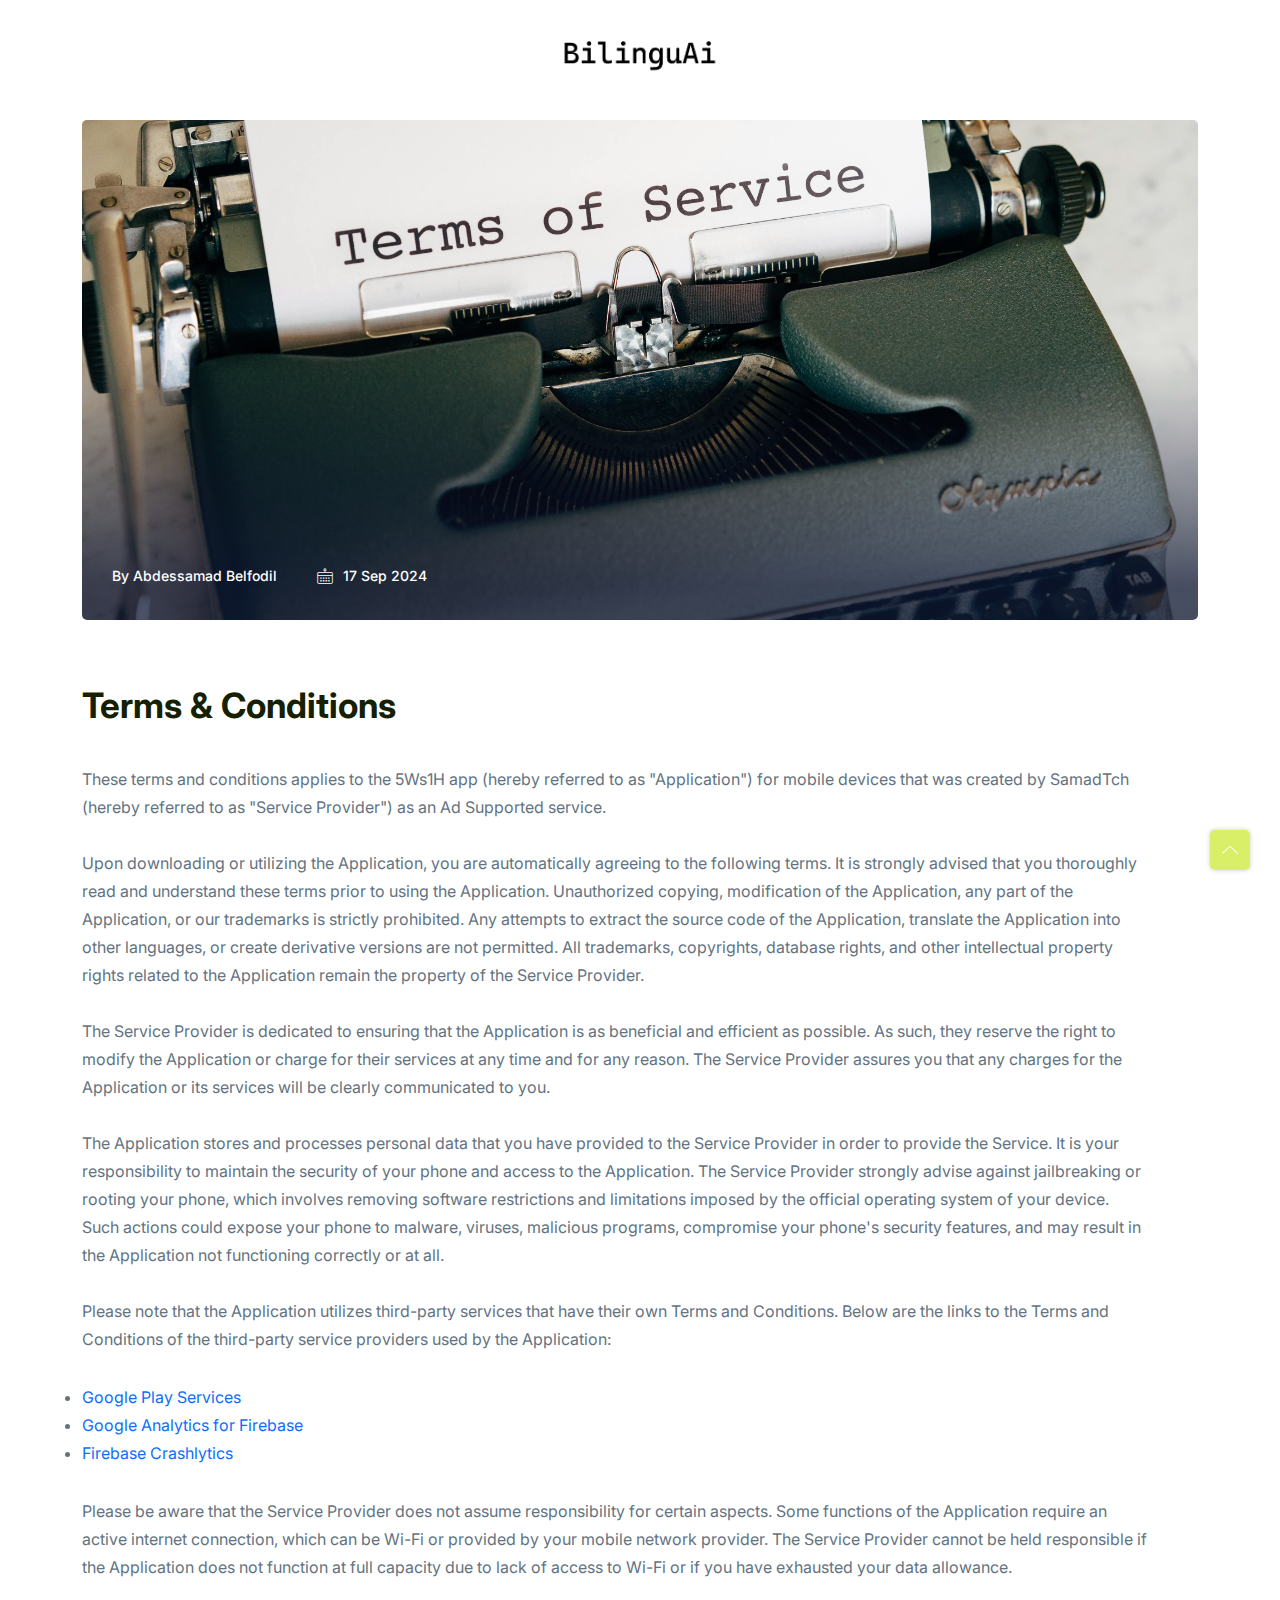
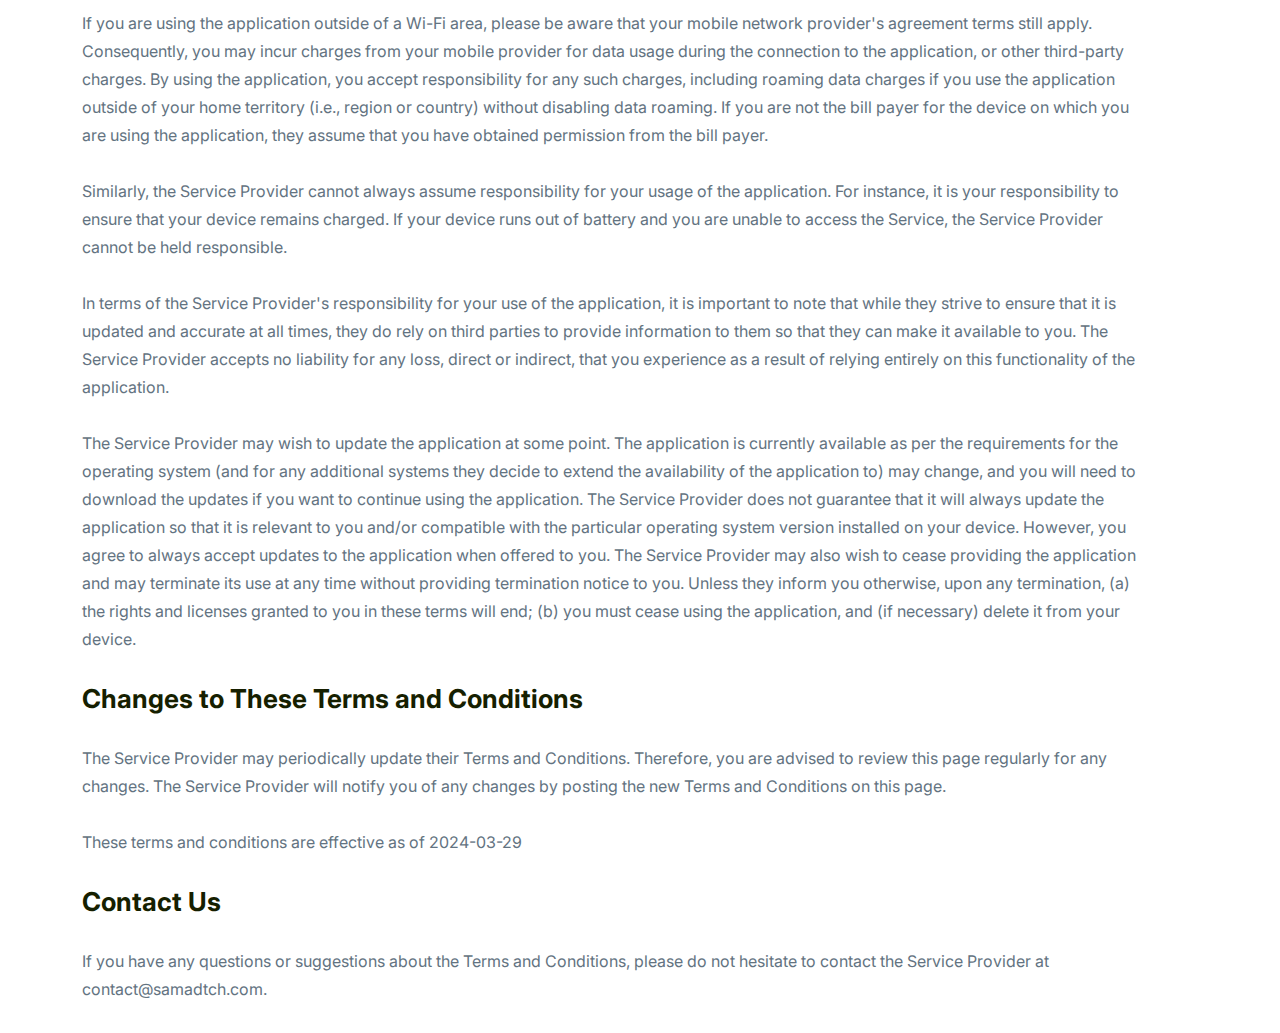
==== tos.html @ 6e600acc "first commit" ====
<!DOCTYPE html>
<html lang="en">
  <head>
    <meta charset="UTF-8" />
    <meta http-equiv="X-UA-Compatible" content="IE=edge" />
    <meta name="viewport" content="width=device-width, initial-scale=1.0" />
    <title>5Ws1H - Terms of Service</title>

    <!--====== Favicon Icon ======-->
    <link
      rel="shortcut icon"
      href="assets/images/favicon.ico"
      type="image/ico"
    />

    <!-- ===== All CSS files ===== -->
    <link rel="stylesheet" href="assets/css/bootstrap.min.css" />
    <link rel="stylesheet" href="assets/css/animate.css" />
    <link rel="stylesheet" href="assets/css/lineicons.css" />
    <link rel="stylesheet" href="assets/css/ud-styles.css" />
  </head>

  <body>
    <!-- ====== Header Start ====== -->
    <header class="ud-header">
      <div class="container">
        <div class="row">
          <div class="col-lg-12">
            <nav class="navbar navbar-expand-lg">
              <a class="navbar-brand" href="index.html">
                <img src="assets/images/logo/logo.png" alt="Logo" />
              </a>
            </nav>
          </div>
        </div>
      </div>
    </header>
    <!-- ====== Header End ====== -->

    <!-- ====== Hero Start ====== -->
    <section class="ud-blog-details">
      <div class="container">
        <div class="row">
          <div class="col-lg-12">
            <div class="ud-blog-details-image">
              <img
                src="assets/images/blog/tos.jpg"
                alt="blog details"
              />
              <div class="ud-blog-overlay">
                <div class="ud-blog-overlay-content">
                  <div class="ud-blog-author">
                    <span>
                      By <a href="javascript:void(0)"> Abdessamad Belfodil </a>
                    </span>
                  </div>

                  <div class="ud-blog-meta">
                    <p class="date">
                      <i class="lni lni-calendar"></i> <span>17 Sep 2024</span>
                    </p>
                  </div>
                </div>
              </div>
            </div>
          </div>

          <div class="col-lg-12">
            <div class="ud-blog-details-content">
              <h2 class="ud-blog-details-title">Terms & Conditions</h2>
              <p class="ud-blog-details-para">
                These terms and conditions applies to the 5Ws1H app (hereby
                referred to as "Application") for mobile devices that was
                created by SamadTch (hereby referred to as "Service Provider")
                as an Ad Supported service. <br /><br />
                Upon downloading or utilizing the Application, you are
                automatically agreeing to the following terms. It is strongly
                advised that you thoroughly read and understand these terms
                prior to using the Application. Unauthorized copying,
                modification of the Application, any part of the Application, or
                our trademarks is strictly prohibited. Any attempts to extract
                the source code of the Application, translate the Application
                into other languages, or create derivative versions are not
                permitted. All trademarks, copyrights, database rights, and
                other intellectual property rights related to the Application
                remain the property of the Service Provider. <br /><br />
                The Service Provider is dedicated to ensuring that the
                Application is as beneficial and efficient as possible. As such,
                they reserve the right to modify the Application or charge for
                their services at any time and for any reason. The Service
                Provider assures you that any charges for the Application or its
                services will be clearly communicated to you. <br /><br />
                The Application stores and processes personal data that you have
                provided to the Service Provider in order to provide the
                Service. It is your responsibility to maintain the security of
                your phone and access to the Application. The Service Provider
                strongly advise against jailbreaking or rooting your phone,
                which involves removing software restrictions and limitations
                imposed by the official operating system of your device. Such
                actions could expose your phone to malware, viruses, malicious
                programs, compromise your phone's security features, and may
                result in the Application not functioning correctly or at all.
                <br /><br />
                Please note that the Application utilizes third-party services
                that have their own Terms and Conditions. Below are the links to
                the Terms and Conditions of the third-party service providers
                used by the Application:
              </p>

              
              <ul class="ud-blog-details-para">
                <li>
                  <a
                    href="https://www.google.com/policies/privacy/"
                    target="_blank"
                    rel="noopener noreferrer"
                    >Google Play Services</a
                  >
                </li>
                <li>
                  <a
                    href="https://firebase.google.com/support/privacy"
                    target="_blank"
                    rel="noopener noreferrer"
                    >Google Analytics for Firebase</a
                  >
                </li>
                <li>
                  <a
                    href="https://firebase.google.com/support/privacy/"
                    target="_blank"
                    rel="noopener noreferrer"
                    >Firebase Crashlytics</a
                  >
                </li>
              </ul>

              <p class="ud-blog-details-para">
                Please be aware that the Service Provider does not assume
                responsibility for certain aspects. Some functions of the
                Application require an active internet connection, which can be
                Wi-Fi or provided by your mobile network provider. The Service
                Provider cannot be held responsible if the Application does not
                function at full capacity due to lack of access to Wi-Fi or if
                you have exhausted your data allowance. <br /><br />
                If you are using the application outside of a Wi-Fi area, please
                be aware that your mobile network provider's agreement terms
                still apply. Consequently, you may incur charges from your
                mobile provider for data usage during the connection to the
                application, or other third-party charges. By using the
                application, you accept responsibility for any such charges,
                including roaming data charges if you use the application
                outside of your home territory (i.e., region or country) without
                disabling data roaming. If you are not the bill payer for the
                device on which you are using the application, they assume that
                you have obtained permission from the bill payer. <br /><br />
                Similarly, the Service Provider cannot always assume
                responsibility for your usage of the application. For instance,
                it is your responsibility to ensure that your device remains
                charged. If your device runs out of battery and you are unable
                to access the Service, the Service Provider cannot be held
                responsible. <br /><br />
                In terms of the Service Provider's responsibility for your use
                of the application, it is important to note that while they
                strive to ensure that it is updated and accurate at all times,
                they do rely on third parties to provide information to them so
                that they can make it available to you. The Service Provider
                accepts no liability for any loss, direct or indirect, that you
                experience as a result of relying entirely on this functionality
                of the application. <br /><br />
                The Service Provider may wish to update the application at some
                point. The application is currently available as per the
                requirements for the operating system (and for any additional
                systems they decide to extend the availability of the
                application to) may change, and you will need to download the
                updates if you want to continue using the application. The
                Service Provider does not guarantee that it will always update
                the application so that it is relevant to you and/or compatible
                with the particular operating system version installed on your
                device. However, you agree to always accept updates to the
                application when offered to you. The Service Provider may also
                wish to cease providing the application and may terminate its
                use at any time without providing termination notice to you.
                Unless they inform you otherwise, upon any termination, (a) the
                rights and licenses granted to you in these terms will end; (b)
                you must cease using the application, and (if necessary) delete
                it from your device.
              </p>

              <h3 class="ud-blog-details-subtitle">
                Changes to These Terms and Conditions
              </h3>

              <p class="ud-blog-details-para">
                The Service Provider may periodically update their Terms and
                Conditions. Therefore, you are advised to review this page
                regularly for any changes. The Service Provider will notify you
                of any changes by posting the new Terms and Conditions on this
                page. <br /><br />
                These terms and conditions are effective as of 2024-03-29
              </p>

              <h3 class="ud-blog-details-subtitle">Contact Us</h3>

              <p class="ud-blog-details-para">
                If you have any questions or suggestions about the Terms and
                Conditions, please do not hesitate to contact the Service
                Provider at contact@samadtch.com.
              </p>
            </div>
          </div>
        </div>
      </div>
    </section>
    <!-- ====== Hero End ====== -->

    <!-- ====== Back To Top Start ====== -->
    <a href="javascript:void(0)" class="back-to-top">
      <i class="lni lni-chevron-up"> </i>
    </a>
    <!-- ====== Back To Top End ====== -->

    <!-- ====== All Javascript Files ====== -->
    <script src="assets/js/bootstrap.bundle.min.js"></script>
    <script src="assets/js/wow.min.js"></script>
    <script src="assets/js/main.js"></script>
    <script>
      // ==== for menu scroll
      const pageLink = document.querySelectorAll(".ud-menu-scroll");

      pageLink.forEach((elem) => {
        elem.addEventListener("click", (e) => {
          e.preventDefault();
          document.querySelector(elem.getAttribute("href")).scrollIntoView({
            behavior: "smooth",
            offsetTop: 1 - 60,
          });
        });
      });

      // section menu active
      function onScroll(event) {
        const sections = document.querySelectorAll(".ud-menu-scroll");
        const scrollPos =
          window.pageYOffset ||
          document.documentElement.scrollTop ||
          document.body.scrollTop;

        for (let i = 0; i < sections.length; i++) {
          const currLink = sections[i];
          const val = currLink.getAttribute("href");
          const refElement = document.querySelector(val);
          const scrollTopMinus = scrollPos + 73;
          if (
            refElement.offsetTop <= scrollTopMinus &&
            refElement.offsetTop + refElement.offsetHeight > scrollTopMinus
          ) {
            document
              .querySelector(".ud-menu-scroll")
              .classList.remove("active");
            currLink.classList.add("active");
          } else {
            currLink.classList.remove("active");
          }
        }
      }

      window.document.addEventListener("scroll", onScroll);
    </script>
  </body>
</html>
---- assets/css/ud-styles.css ----
/*===========================
  COMMON css 
===========================*/
@import url("https://fonts.googleapis.com/css2?family=Inter:wght@200;300;400;500;600;700;800;900&display=swap");
:root {
  --font: "Inter", sans-serif;
  --body-color: #637381;
  --heading-color: #161F00;
  --primary-color: #DAEF68;
  --white: #FFFFFF;
}

body {
  font-family: var(--font);
  font-weight: normal;
  font-style: normal;
  color: var(--body-color);
  overflow-x: hidden;
}

* {
  margin: 0;
  padding: 0;
  -webkit-box-sizing: border-box;
  box-sizing: border-box;
}

img {
  max-width: 100%;
}

a,
button,
input,
textarea {
  -webkit-transition: all 0.3s ease-out 0s;
  transition: all 0.3s ease-out 0s;
}

a,
a:focus,
input:focus,
textarea:focus,
button:focus,
.navbar-toggler:focus {
  text-decoration: none;
  outline: none;
  -webkit-box-shadow: none;
          box-shadow: none;
}

a:focus,
a:hover {
  text-decoration: none;
}

i,
span,
a {
  display: inline-block;
}

audio,
canvas,
iframe,
img,
svg,
video {
  vertical-align: middle;
}

h1,
h2,
h3,
h4,
h5,
h6 {
  font-weight: 700;
  color: var(--heading-color);
  margin: 0px;
}

h1 {
  font-size: 48px;
}

h2 {
  font-size: 36px;
}

h3 {
  font-size: 28px;
}

h4 {
  font-size: 22px;
}

h5 {
  font-size: 18px;
}

h6 {
  font-size: 16px;
}

ul,
ol {
  margin: 0px;
  padding: 0px;
}

p {
  font-size: 16px;
  font-weight: 400;
  line-height: 26px;
  color: var(--body-color);
  margin: 0px;
}

.bg_cover {
  background-position: center center;
  background-size: cover;
  background-repeat: no-repeat;
  width: 100%;
  height: 100%;
}

/*===== All Button Style =====*/
.ud-main-btn {
  display: inline-block;
  text-align: center;
  white-space: nowrap;
  vertical-align: middle;
  font-weight: 500;
  font-size: 16px;
  border-radius: 5px;
  padding: 15px 25px;
  border: 1px solid transparent;
  color: var(--white);
  cursor: pointer;
  z-index: 5;
  -webkit-transition: all 0.4s ease-out 0s;
  transition: all 0.4s ease-out 0s;
  background: var(--primary-color);
}

.ud-main-btn:hover {
  color: var(--white);
  background: var(--heading-color);
}

@media (max-width: 767px) {
  .container {
    padding-left: 40px;
    padding-right: 40px;
  }
}

@media only screen and (min-width: 576px) and (max-width: 767px) {
  .container {
    padding-left: 20px;
    padding-right: 20px;
  }
}

.back-to-top {
  width: 40px;
  height: 40px;
  line-height: 40px;
  background: var(--primary-color);
  -webkit-box-shadow: 0px 0px 5px rgba(0, 0, 0, 0.2);
          box-shadow: 0px 0px 5px rgba(0, 0, 0, 0.2);
  text-align: center;
  -webkit-box-pack: center;
      -ms-flex-pack: center;
          justify-content: center;
  -webkit-box-align: center;
      -ms-flex-align: center;
          align-items: center;
  border-radius: 5px;
  position: fixed;
  right: 30px;
  bottom: 30px;
  z-index: 99;
  color: var(--white);
}

.back-to-top:hover {
  color: var(--white);
  background: var(--heading-color);
}

/* ===== Header CSS ===== */
.ud-header {
  position: absolute;
  top: 0;
  left: 0;
  width: 100%;
  z-index: 99;
  -webkit-transition: all 0.3s ease-out 0s;
  transition: all 0.3s ease-out 0s;
}

.sticky {
  position: fixed;
  z-index: 99;
  -webkit-backdrop-filter: blur(5px);
          backdrop-filter: blur(5px);
  -webkit-box-shadow: inset 0 -1px 0 0 rgba(0, 0, 0, 0.1);
  box-shadow: inset 0 -1px 0 0 rgba(0, 0, 0, 0.1);
  -webkit-transition: all 0.3s ease-out 0s;
  transition: all 0.3s ease-out 0s;
}

.sticky .navbar {
  padding: 0;
}

.navbar {
  padding: 0px 0;
  border-radius: 5px;
  position: relative;
  -webkit-transition: all 0.3s ease-out 0s;
  transition: all 0.3s ease-out 0s;
}

.navbar-brand {
  margin: 32px auto;
  padding: 0;
}

@media only screen and (min-width: 768px) and (max-width: 991px), (max-width: 767px) {
  .navbar-brand {
    padding: 5px 0px;
  }
}

.navbar-brand img {
  max-width: 160px;
}

.navbar-toggler {
  padding: 0;
}

.navbar-toggler .toggler-icon {
  width: 30px;
  height: 2px;
  background-color: var(--white);
  display: block;
  margin: 5px 0;
  position: relative;
  -webkit-transition: all 0.3s ease-out 0s;
  transition: all 0.3s ease-out 0s;
}

.navbar-toggler.active .toggler-icon:nth-of-type(1) {
  -webkit-transform: rotate(45deg);
  transform: rotate(45deg);
  top: 7px;
}

.navbar-toggler.active .toggler-icon:nth-of-type(2) {
  opacity: 0;
}

.navbar-toggler.active .toggler-icon:nth-of-type(3) {
  -webkit-transform: rotate(135deg);
  transform: rotate(135deg);
  top: -7px;
}

@media only screen and (min-width: 768px) and (max-width: 991px), (max-width: 767px) {
  .navbar-collapse {
    position: absolute;
    top: 100%;
    right: 0;
    max-width: 300px;
    width: 100%;
    background-color: var(--white);
    z-index: 9;
    -webkit-box-shadow: 0px 15px 20px 0px rgba(0, 0, 0, 0.1);
    box-shadow: 0px 15px 20px 0px rgba(0, 0, 0, 0.1);
    padding: 0px;
    display: none;
    border-radius: 5px;
  }
  .navbar-collapse.show {
    display: block;
  }
}

@media only screen and (min-width: 768px) and (max-width: 991px), (max-width: 767px) {
  .navbar-nav {
    padding: 20px 30px;
  }
}

.navbar-nav .nav-item {
  position: relative;
  padding: 0px 20px;
}

@media only screen and (min-width: 992px) and (max-width: 1199px) {
  .navbar-nav .nav-item {
    padding: 0px 12px;
  }
}

@media only screen and (min-width: 768px) and (max-width: 991px), (max-width: 767px) {
  .navbar-nav .nav-item {
    padding: 0px;
  }
}

.navbar-nav .nav-item > a {
  font-size: 16px;
  font-weight: 400;
  color: var(--white);
  -webkit-transition: all 0.3s ease-out 0s;
  transition: all 0.3s ease-out 0s;
  padding: 25px 8px;
  position: relative;
}

@media only screen and (min-width: 768px) and (max-width: 991px), (max-width: 767px) {
  .navbar-nav .nav-item > a {
    display: block;
    padding: 8px 0;
    color: var(--heading-color);
  }
}

.navbar-nav .nav-item > a:hover, .navbar-nav .nav-item > a.active {
  color: var(--white);
  opacity: 0.5;
}

@media only screen and (min-width: 768px) and (max-width: 991px), (max-width: 767px) {
  .navbar-nav .nav-item > a:hover, .navbar-nav .nav-item > a.active {
    color: var(--primary-color);
    opacity: 1;
  }
}

.navbar-nav .nav-item .ud-submenu {
  position: absolute;
  width: 250px;
  background: var(--white);
  top: 110%;
  padding: 20px 30px;
  -webkit-box-shadow: 0 15px 44px rgba(140, 140, 140, 0.18);
          box-shadow: 0 15px 44px rgba(140, 140, 140, 0.18);
  border-radius: 5px;
  opacity: 0;
  visibility: hidden;
  -webkit-transition: all 0.3s ease-out 0s;
  transition: all 0.3s ease-out 0s;
}

@media only screen and (min-width: 768px) and (max-width: 991px), (max-width: 767px) {
  .navbar-nav .nav-item .ud-submenu {
    position: static;
    -webkit-box-shadow: none;
            box-shadow: none;
    width: 100%;
    padding: 0px;
    opacity: 1;
    visibility: visible;
    display: none;
  }
}

.navbar-nav .nav-item .ud-submenu.show {
  display: block;
}

.navbar-nav .nav-item .ud-submenu .ud-submenu-link {
  padding: 7px 0;
  color: var(--heading-color);
  font-size: 14px;
}

.navbar-nav .nav-item .ud-submenu .ud-submenu-link:hover {
  color: var(--primary-color);
}

.navbar-nav .nav-item:hover > a {
  color: var(--white);
  opacity: 0.5;
}

@media only screen and (min-width: 768px) and (max-width: 991px), (max-width: 767px) {
  .navbar-nav .nav-item:hover > a {
    color: var(--primary-color);
    opacity: 1;
  }
}

.navbar-nav .nav-item:hover > .ud-submenu {
  opacity: 1;
  visibility: visible;
  top: 100%;
}

.navbar-nav .nav-item.nav-item-has-children > a {
  position: relative;
}

.navbar-nav .nav-item.nav-item-has-children > a::after {
  content: "";
  -webkit-box-sizing: border-box;
          box-sizing: border-box;
  position: absolute;
  width: 10px;
  height: 10px;
  border-bottom: 2px solid;
  border-right: 2px solid;
  -webkit-transform: rotate(45deg) translateY(-50%);
          transform: rotate(45deg) translateY(-50%);
  right: -15px;
  top: 50%;
  margin-top: -2px;
}

@media only screen and (min-width: 768px) and (max-width: 991px), (max-width: 767px) {
  .navbar-nav .nav-item.nav-item-has-children > a::after {
    right: 5px;
  }
}

@media only screen and (min-width: 768px) and (max-width: 991px), (max-width: 767px) {
  .navbar-btn {
    position: absolute;
    top: 50%;
    right: 50px;
    -webkit-transform: translateY(-50%);
    transform: translateY(-50%);
  }
}

.navbar-btn .ud-main-btn {
  padding: 8px 16px;
  background: transparent;
}

.navbar-btn .ud-login-btn:hover {
  opacity: 0.5;
}

.navbar-btn .ud-white-btn {
  background: rgba(255, 255, 255, 0.2);
}

.navbar-btn .ud-white-btn:hover {
  background: white;
  color: var(--heading-color);
}

.sticky .navbar-toggler .toggler-icon {
  background-color: var(--heading-color);
}

.sticky .navbar-nav .nav-item:hover > a {
  color: var(--primary-color);
  opacity: 1;
}

.sticky .navbar-nav .nav-item a {
  color: var(--heading-color);
}

.sticky .navbar-nav .nav-item a.active, .sticky .navbar-nav .nav-item a:hover {
  color: var(--primary-color);
  opacity: 1;
}

.sticky .navbar-btn .ud-main-btn.ud-login-btn {
  color: var(--heading-color);
}

.sticky .navbar-btn .ud-main-btn.ud-login-btn:hover {
  color: var(--primary-color);
  opacity: 1;
}

.sticky .navbar-btn .ud-white-btn {
  background: var(--primary-color);
  color: var(--white);
}

.sticky .navbar-btn .ud-white-btn:hover {
  background: var(--heading-color);
}

/* ===== Hero CSS ===== */
.ud-hero {
  background: var(--primary-color);
  padding-top: 180px;
}

@media only screen and (min-width: 768px) and (max-width: 991px) {
  .ud-hero {
    padding-top: 160px;
  }
}

@media (max-width: 767px) {
  .ud-hero {
    padding-top: 130px;
  }
}

.ud-hero-content {
  max-width: 780px;
  margin: auto;
  margin-bottom: 30px;
}

.ud-hero-content .ud-hero-title {
  color: var(--heading-color);
  font-weight: 700;
  font-size: 45px;
  line-height: 60px;
  text-align: center;
  margin-bottom: 30px;
}

@media only screen and (min-width: 768px) and (max-width: 991px) {
  .ud-hero-content .ud-hero-title {
    font-size: 38px;
    line-height: 50px;
  }
}

@media (max-width: 767px) {
  .ud-hero-content .ud-hero-title {
    font-size: 26px;
    line-height: 38px;
  }
}

.ud-hero-content .ud-hero-desc {
  font-weight: normal;
  font-size: 20px;
  line-height: 35px;
  text-align: center;
  color: var(--heading-color);
  opacity: 0.8;
  max-width: 600px;
  margin: auto;
  margin-bottom: 30px;
}

@media (max-width: 767px) {
  .ud-hero-content .ud-hero-desc {
    font-size: 16px;
    line-height: 30px;
  }
}

.ud-hero-buttons {
  display: -webkit-box;
  display: -ms-flexbox;
  display: flex;
  -webkit-box-align: center;
      -ms-flex-align: center;
          align-items: center;
  -webkit-box-pack: center;
      -ms-flex-pack: center;
          justify-content: center;
}

.ud-hero-buttons .ud-main-btn {
  margin: 8px;
}

@media (max-width: 767px) {
  .ud-hero-buttons .ud-main-btn {
    margin: 5px;
  }
}

@media (max-width: 767px) {
  .ud-hero-buttons .ud-main-btn {
    padding: 12px 16px;
  }
}

.ud-hero-buttons .ud-white-btn {
  background: #000000;
  color: var(--primary-color);
}

.ud-hero-buttons .ud-white-btn:hover {
  -webkit-box-shadow: 0px 0px 25px rgba(0, 0, 0, 0.2);
          box-shadow: 0px 0px 25px rgba(0, 0, 0, 0.2);
          background: var(--heading-color);
  color: var(--primary-color);
}

.ud-hero-buttons .ud-link-btn:hover {
  color: var(--white);
  background: transparent;
  opacity: 0.5;
}

.ud-hero-image {
  max-width: 845px;
  margin: auto;
  text-align: center;
  position: relative;
  z-index: 1;
}

.ud-hero-image img {
  max-width: 100%;
  text-align: center;
}

.ud-hero-image .shape {
  position: absolute;
  z-index: -1;
}

.ud-hero-image .shape.shape-1 {
  bottom: 0;
  left: -30px;
}

.ud-hero-image .shape.shape-2 {
  top: -20px;
  right: -20px;
}

/* ====== Banner CSS ======= */
.ud-page-banner {
  padding-top: 130px;
  padding-bottom: 80px;
  background: var(--primary-color);
  background-image: url("../images/banner/banner-bg.svg");
  background-position: center;
  background-repeat: no-repeat;
  background-size: cover;
}

.ud-banner-content {
  text-align: center;
  max-width: 600px;
  margin: auto;
}

.ud-banner-content h1 {
  color: var(--white);
  font-size: 38px;
  font-weight: 600;
}

/* ====== Blog Details CSS ====== */
.ud-blog-details {
  padding-top: 120px;
}

@media (max-width: 767px) {
  .ud-blog-details {
    padding-top: 80px;
  }
}

.ud-blog-details-image {
  position: relative;
  border-radius: 5px;
  overflow: hidden;
  height: 500px;
}

@media (max-width: 767px) {
  .ud-blog-details-image {
    height: 300px;
  }
}

.ud-blog-details-image > img {
  position: absolute;
  left: 0;
  top: 0;
  width: 100%;
  height: 100%;
  -o-object-fit: cover;
     object-fit: cover;
  -o-object-position: center center;
     object-position: center center;
}

.ud-blog-overlay {
  position: absolute;
  top: 0;
  left: 0;
  width: 100%;
  height: 100%;
  display: -webkit-box;
  display: -ms-flexbox;
  display: flex;
  -webkit-box-align: end;
      -ms-flex-align: end;
          align-items: flex-end;
  background: -webkit-gradient(linear, left top, left bottom, color-stop(46.88%, rgba(48, 86, 211, 0)), color-stop(93.23%, rgba(13, 21, 49, 0.72)));
  background: linear-gradient(180deg, rgba(48, 86, 211, 0) 46.88%, rgba(13, 21, 49, 0.72) 93.23%);
  border-radius: 5px;
  padding: 30px;
}

.ud-blog-overlay-content {
  display: -webkit-box;
  display: -ms-flexbox;
  display: flex;
  -webkit-box-align: center;
      -ms-flex-align: center;
          align-items: center;
}

@media (max-width: 767px) {
  .ud-blog-overlay-content {
    -webkit-box-orient: vertical;
    -webkit-box-direction: normal;
        -ms-flex-direction: column;
            flex-direction: column;
    -webkit-box-align: start;
        -ms-flex-align: start;
            align-items: flex-start;
  }
}

.ud-blog-overlay-content .ud-blog-author {
  display: -webkit-box;
  display: -ms-flexbox;
  display: flex;
  -webkit-box-align: center;
      -ms-flex-align: center;
          align-items: center;
  margin-right: 40px;
}

@media (max-width: 767px) {
  .ud-blog-overlay-content .ud-blog-author {
    margin-right: 0px;
    margin-bottom: 20px;
  }
}

.ud-blog-overlay-content .ud-blog-author img {
  width: 40px;
  height: 40px;
  border-radius: 50%;
  overflow: hidden;
  margin-right: 15px;
}

.ud-blog-overlay-content .ud-blog-author span {
  font-weight: 500;
  font-size: 14px;
  line-height: 28px;
  color: #ffffff;
}

.ud-blog-overlay-content .ud-blog-author a {
  color: inherit;
}

.ud-blog-overlay-content .ud-blog-author a:hover {
  color: var(--primary-color);
}

.ud-blog-overlay-content .ud-blog-meta {
  display: -webkit-box;
  display: -ms-flexbox;
  display: flex;
  -webkit-box-align: center;
      -ms-flex-align: center;
          align-items: center;
}

.ud-blog-overlay-content .ud-blog-meta p {
  display: -webkit-box;
  display: -ms-flexbox;
  display: flex;
  -webkit-box-align: center;
      -ms-flex-align: center;
          align-items: center;
  font-weight: 500;
  font-size: 14px;
  line-height: 28px;
  color: #ffffff;
  margin-right: 30px;
}

.ud-blog-overlay-content .ud-blog-meta p:last-child {
  margin-right: 0px;
}

.ud-blog-overlay-content .ud-blog-meta p i {
  font-size: 16px;
  margin-right: 10px;
}

.ud-blog-details-content {
  padding-top: 60px;
}

@media only screen and (min-width: 1400px) and (max-width: 1920px), only screen and (min-width: 1200px) and (max-width: 1399px) {
  .ud-blog-details-content {
    padding-right: 50px;
  }
}

.ud-blog-details-title {
  font-weight: 700;
  font-size: 35px;
  line-height: 50px;
  margin-bottom: 35px;
}

@media (max-width: 767px) {
  .ud-blog-details-title {
    font-size: 26px;
    line-height: 35px;
  }
}

@media only screen and (min-width: 576px) and (max-width: 767px) {
  .ud-blog-details-title {
    font-size: 30px;
    line-height: 40px;
  }
}

.ud-blog-details-para {
  font-size: 16px;
  line-height: 28px;
  margin-bottom: 30px;
}

.ud-blog-details-subtitle {
  font-weight: 700;
  font-size: 26px;
  margin-bottom: 30px;
}

@media (max-width: 767px) {
  .ud-blog-details-subtitle {
    font-size: 22px;
    margin-bottom: 25px;
  }
}

.ud-blog-quote {
  background-image: url("../images/blog/quote-bg.svg");
  background-repeat: no-repeat;
  background-size: cover;
  padding: 40px;
  text-align: center;
  margin-bottom: 40px;
}

@media (max-width: 767px) {
  .ud-blog-quote {
    padding: 30px;
  }
}

.ud-blog-quote i {
  font-size: 40px;
  font-weight: 700;
  color: var(--primary-color);
  line-height: 1;
  margin-bottom: 20px;
}

@media (max-width: 767px) {
  .ud-blog-quote i {
    margin-bottom: 15px;
  }
}

.ud-blog-quote p {
  font-style: italic;
  font-weight: 600;
  font-size: 16px;
  line-height: 27px;
  text-align: center;
  color: var(--heading-color);
  margin-bottom: 15px;
}

@media (max-width: 767px) {
  .ud-blog-quote p {
    font-size: 14px;
    line-height: 24px;
  }
}

.ud-blog-quote h6 {
  color: var(--body-color);
  font-style: italic;
  font-weight: 500;
  font-size: 12px;
  line-height: 20px;
  text-align: center;
}

.ud-blog-details-action {
  display: -webkit-box;
  display: -ms-flexbox;
  display: flex;
  -webkit-box-align: center;
      -ms-flex-align: center;
          align-items: center;
  -webkit-box-pack: justify;
      -ms-flex-pack: justify;
          justify-content: space-between;
}

@media (max-width: 767px) {
  .ud-blog-details-action {
    -webkit-box-orient: vertical;
    -webkit-box-direction: normal;
        -ms-flex-direction: column;
            flex-direction: column;
    -webkit-box-align: start;
        -ms-flex-align: start;
            align-items: flex-start;
  }
}

.ud-blog-tags {
  display: -webkit-box;
  display: -ms-flexbox;
  display: flex;
  -webkit-box-align: center;
      -ms-flex-align: center;
          align-items: center;
}

@media (max-width: 767px) {
  .ud-blog-tags {
    margin-bottom: 20px;
  }
}

.ud-blog-tags li {
  margin-right: 14px;
}

.ud-blog-tags li:last-child {
  margin-right: 0px;
}

.ud-blog-tags a {
  padding: 8px 16px;
  font-size: 12px;
  font-weight: 500;
  color: var(--primary-color);
  background: rgba(48, 86, 211, 0.06);
  border-radius: 3px;
}

.ud-blog-tags a:hover {
  background: var(--primary-color);
  color: var(--white);
}

.ud-blog-share {
  display: -webkit-box;
  display: -ms-flexbox;
  display: flex;
  -webkit-box-align: center;
      -ms-flex-align: center;
          align-items: center;
}

.ud-blog-share h6 {
  font-weight: 500;
  font-size: 12px;
  color: var(--body-color);
  margin-right: 20px;
}

.ud-blog-share-links {
  display: -webkit-box;
  display: -ms-flexbox;
  display: flex;
  -webkit-box-align: center;
      -ms-flex-align: center;
          align-items: center;
}

.ud-blog-share-links li {
  margin-right: 14px;
}

.ud-blog-share-links li:last-child {
  margin-right: 0px;
}

.ud-blog-share-links a {
  font-size: 18px;
  width: 35px;
  height: 35px;
  display: -webkit-box;
  display: -ms-flexbox;
  display: flex;
  -webkit-box-align: center;
      -ms-flex-align: center;
          align-items: center;
  -webkit-box-pack: center;
      -ms-flex-pack: center;
          justify-content: center;
  border-radius: 50%;
  color: var(--white);
}

.ud-blog-share-links a.facebook {
  background: #4064ac;
}

.ud-blog-share-links a.facebook:hover {
  background: #315294;
}

.ud-blog-share-links a.twitter {
  background: #1c9cea;
}

.ud-blog-share-links a.twitter:hover {
  background: #0f8bd8;
}

.ud-blog-share-links a.linkedin {
  background: #007ab9;
}

.ud-blog-share-links a.linkedin:hover {
  background: #03689b;
}

.ud-blog-sidebar {
  padding-top: 60px;
}

.ud-newsletter-box {
  background: var(--primary-color);
  padding: 60px 45px;
  position: relative;
  z-index: 1;
  text-align: center;
  border-radius: 5px;
  margin-bottom: 50px;
}

@media only screen and (min-width: 992px) and (max-width: 1199px), (max-width: 767px) {
  .ud-newsletter-box {
    padding: 50px 30px;
  }
}

@media only screen and (min-width: 576px) and (max-width: 767px) {
  .ud-newsletter-box {
    padding: 60px 45px;
  }
}

.ud-newsletter-box .shape {
  position: absolute;
  z-index: -1;
}

.ud-newsletter-box .shape.shape-1 {
  top: 0;
  right: 0;
}

.ud-newsletter-box .shape.shape-2 {
  left: 0;
  bottom: 0;
}

.ud-newsletter-box .ud-newsletter-title {
  font-weight: 600;
  font-size: 25px;
  color: var(--white);
  margin-bottom: 5px;
}

@media only screen and (min-width: 992px) and (max-width: 1199px) {
  .ud-newsletter-box .ud-newsletter-title {
    font-size: 23px;
  }
}

.ud-newsletter-box p {
  font-size: 16px;
  line-height: 24px;
  color: var(--white);
}

.ud-newsletter-box .ud-newsletter-form {
  margin-top: 30px;
}

.ud-newsletter-box .ud-newsletter-form input {
  width: 100%;
  -webkit-box-shadow: 0px 4px 42px rgba(0, 0, 0, 0.01);
          box-shadow: 0px 4px 42px rgba(0, 0, 0, 0.01);
  border-radius: 5px;
  background: rgba(255, 255, 255, 0.2);
  color: var(--white);
  text-align: center;
  margin-bottom: 15px;
  border: 2px solid transparent;
  padding: 12px 20px;
}

.ud-newsletter-box .ud-newsletter-form input::-webkit-input-placeholder {
  color: var(--white);
  opacity: 1;
}

.ud-newsletter-box .ud-newsletter-form input:-ms-input-placeholder {
  color: var(--white);
  opacity: 1;
}

.ud-newsletter-box .ud-newsletter-form input::-ms-input-placeholder {
  color: var(--white);
  opacity: 1;
}

.ud-newsletter-box .ud-newsletter-form input::placeholder {
  color: var(--white);
  opacity: 1;
}

.ud-newsletter-box .ud-newsletter-form input:focus {
  border-color: var(--white);
}

.ud-newsletter-box .ud-newsletter-form .ud-main-btn {
  background: #13c296;
  -webkit-box-shadow: 0px 4px 42px rgba(0, 0, 0, 0.01);
          box-shadow: 0px 4px 42px rgba(0, 0, 0, 0.01);
  border-radius: 5px;
  width: 100%;
  margin-bottom: 24px;
}

.ud-newsletter-box .ud-newsletter-form .ud-main-btn:hover {
  background: var(--heading-color);
}

.ud-newsletter-box .ud-newsletter-form .ud-newsletter-note {
  font-weight: 500;
  font-size: 14px;
  line-height: 22px;
}

.ud-articles-box {
  margin-bottom: 50px;
}

.ud-articles-box .ud-articles-box-title {
  font-weight: 600;
  font-size: 28px;
  padding-bottom: 25px;
  position: relative;
  margin-bottom: 20px;
}

.ud-articles-box .ud-articles-box-title::after {
  content: "";
  position: absolute;
  width: 80px;
  height: 2px;
  background: var(--primary-color);
  left: 0;
  bottom: 0;
}

.ud-articles-box .ud-articles-list li {
  padding: 20px 0;
  border-bottom: 1px solid #f2f3f8;
  display: -webkit-box;
  display: -ms-flexbox;
  display: flex;
  -webkit-box-align: center;
      -ms-flex-align: center;
          align-items: center;
}

.ud-articles-box .ud-articles-list li:last-child {
  padding-bottom: 0px;
  border-bottom: 0px;
}

.ud-articles-box .ud-articles-list .ud-article-image {
  max-width: 80px;
  width: 100%;
  height: 80px;
  border-radius: 50%;
  overflow: hidden;
  margin-right: 20px;
}

@media only screen and (min-width: 992px) and (max-width: 1199px), (max-width: 767px) {
  .ud-articles-box .ud-articles-list .ud-article-image {
    max-width: 65px;
    height: 65px;
  }
}

@media only screen and (min-width: 576px) and (max-width: 767px) {
  .ud-articles-box .ud-articles-list .ud-article-image {
    max-width: 80px;
    height: 80px;
  }
}

.ud-articles-box .ud-articles-list .ud-article-image img {
  width: 100%;
}

.ud-articles-box .ud-articles-list .ud-article-title {
  font-weight: 500;
  font-size: 18px;
  line-height: 22px;
  margin-bottom: 5px;
}

@media only screen and (min-width: 992px) and (max-width: 1199px) {
  .ud-articles-box .ud-articles-list .ud-article-title {
    font-size: 16px;
  }
}

.ud-articles-box .ud-articles-list .ud-article-title a {
  color: inherit;
}

.ud-articles-box .ud-articles-list .ud-article-title a:hover {
  color: var(--primary-color);
}

.ud-articles-box .ud-articles-list .ud-article-author {
  font-size: 14px;
}

.ud-banner-ad {
  border-radius: 5px;
  overflow: hidden;
}

.ud-banner-ad a {
  display: block;
}

.ud-banner-ad img {
  width: 100%;
}
/*# sourceMappingURL=ud-styles.css.map */
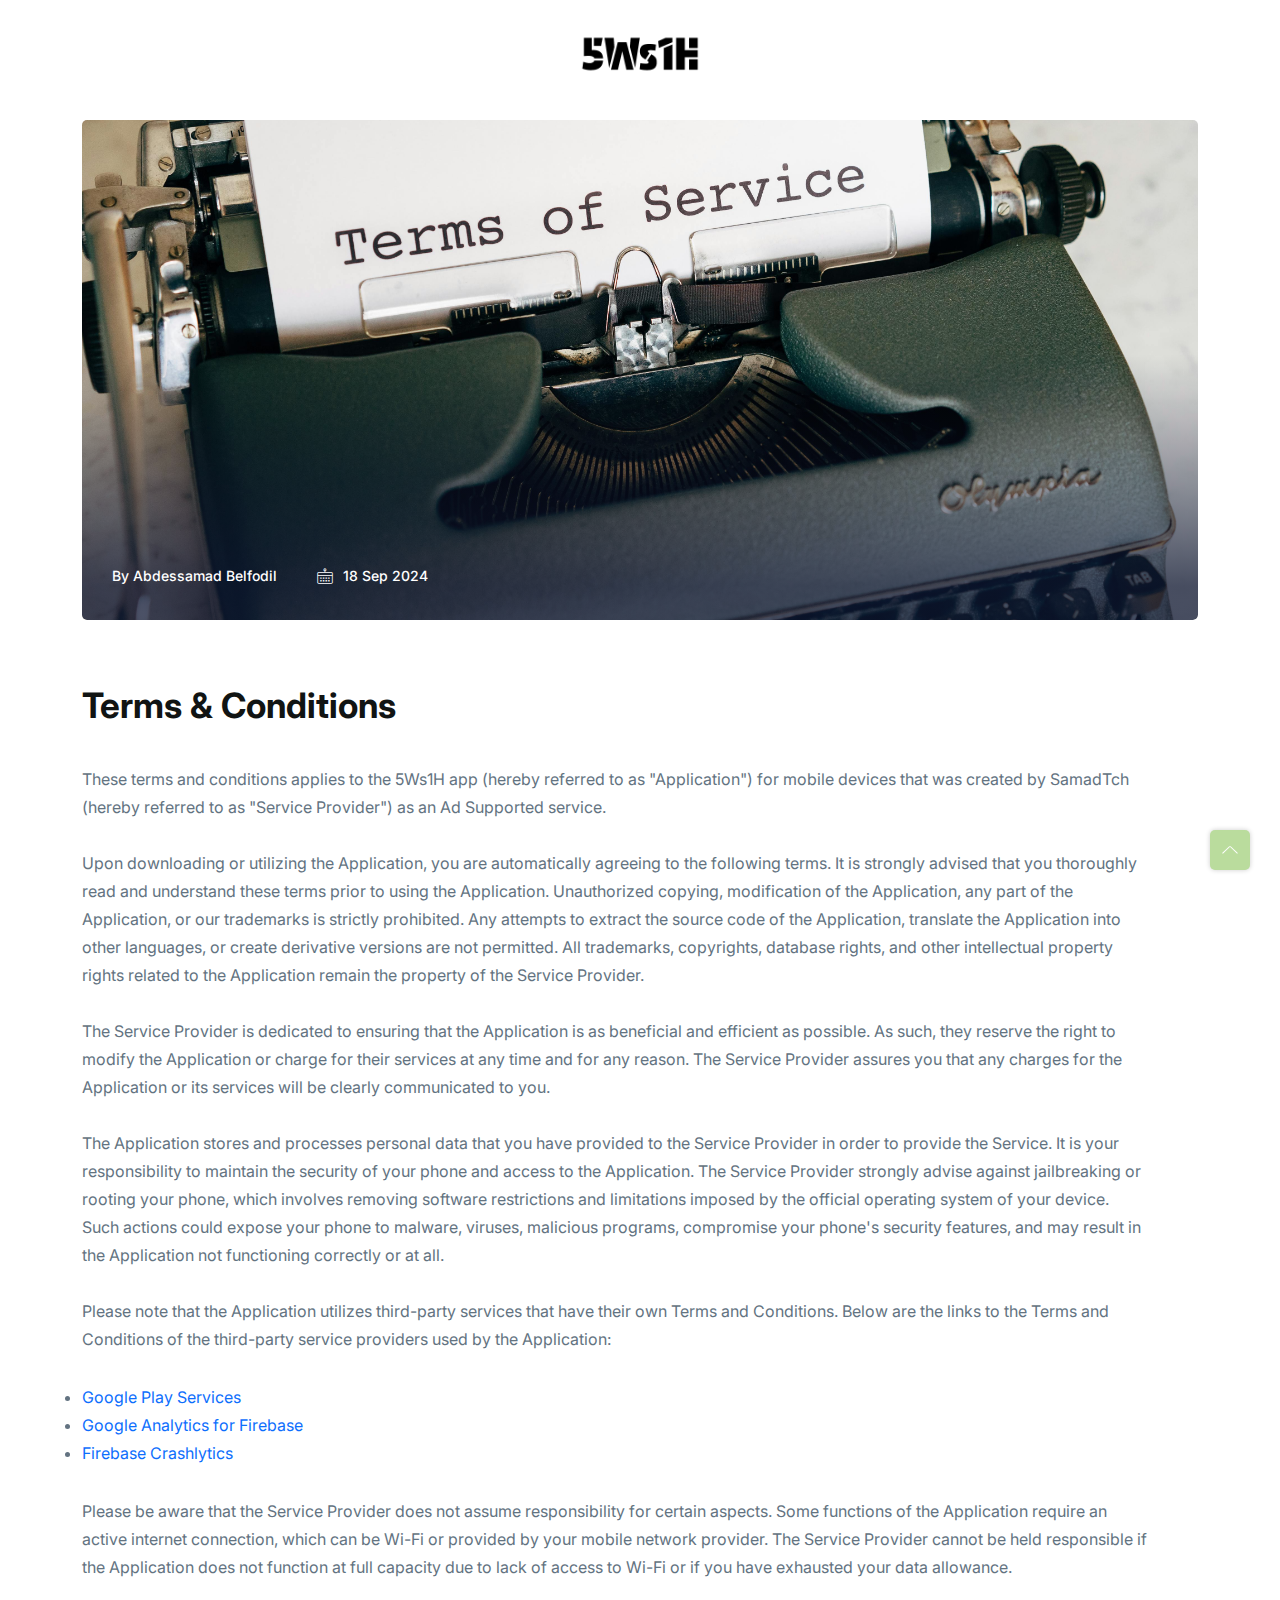
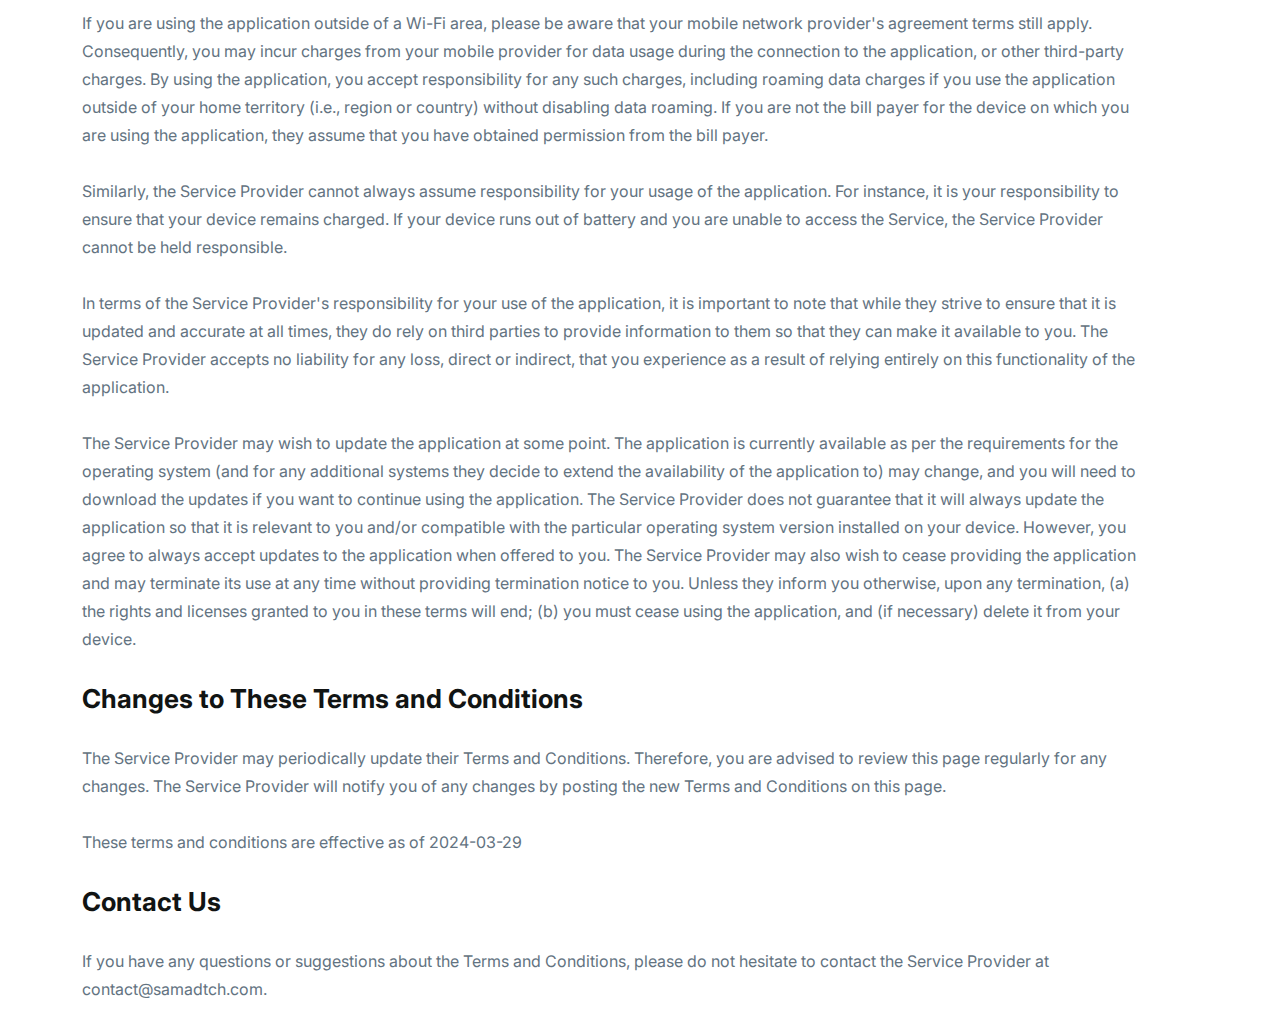
==== commit 1d474a08: "Update website look and feel" ====
--- a/tos.html
+++ b/tos.html
@@ -57,7 +57,7 @@
 
                   <div class="ud-blog-meta">
                     <p class="date">
-                      <i class="lni lni-calendar"></i> <span>17 Sep 2024</span>
+                      <i class="lni lni-calendar"></i> <span>18 Sep 2024</span>
                     </p>
                   </div>
                 </div>
--- a/assets/css/ud-styles.css
+++ b/assets/css/ud-styles.css
@@ -5,8 +5,8 @@
 :root {
   --font: "Inter", sans-serif;
   --body-color: #637381;
-  --heading-color: #161F00;
-  --primary-color: #DAEF68;
+  --heading-color: #111413;
+  --primary-color: #BADC9D;
   --white: #FFFFFF;
 }
 
